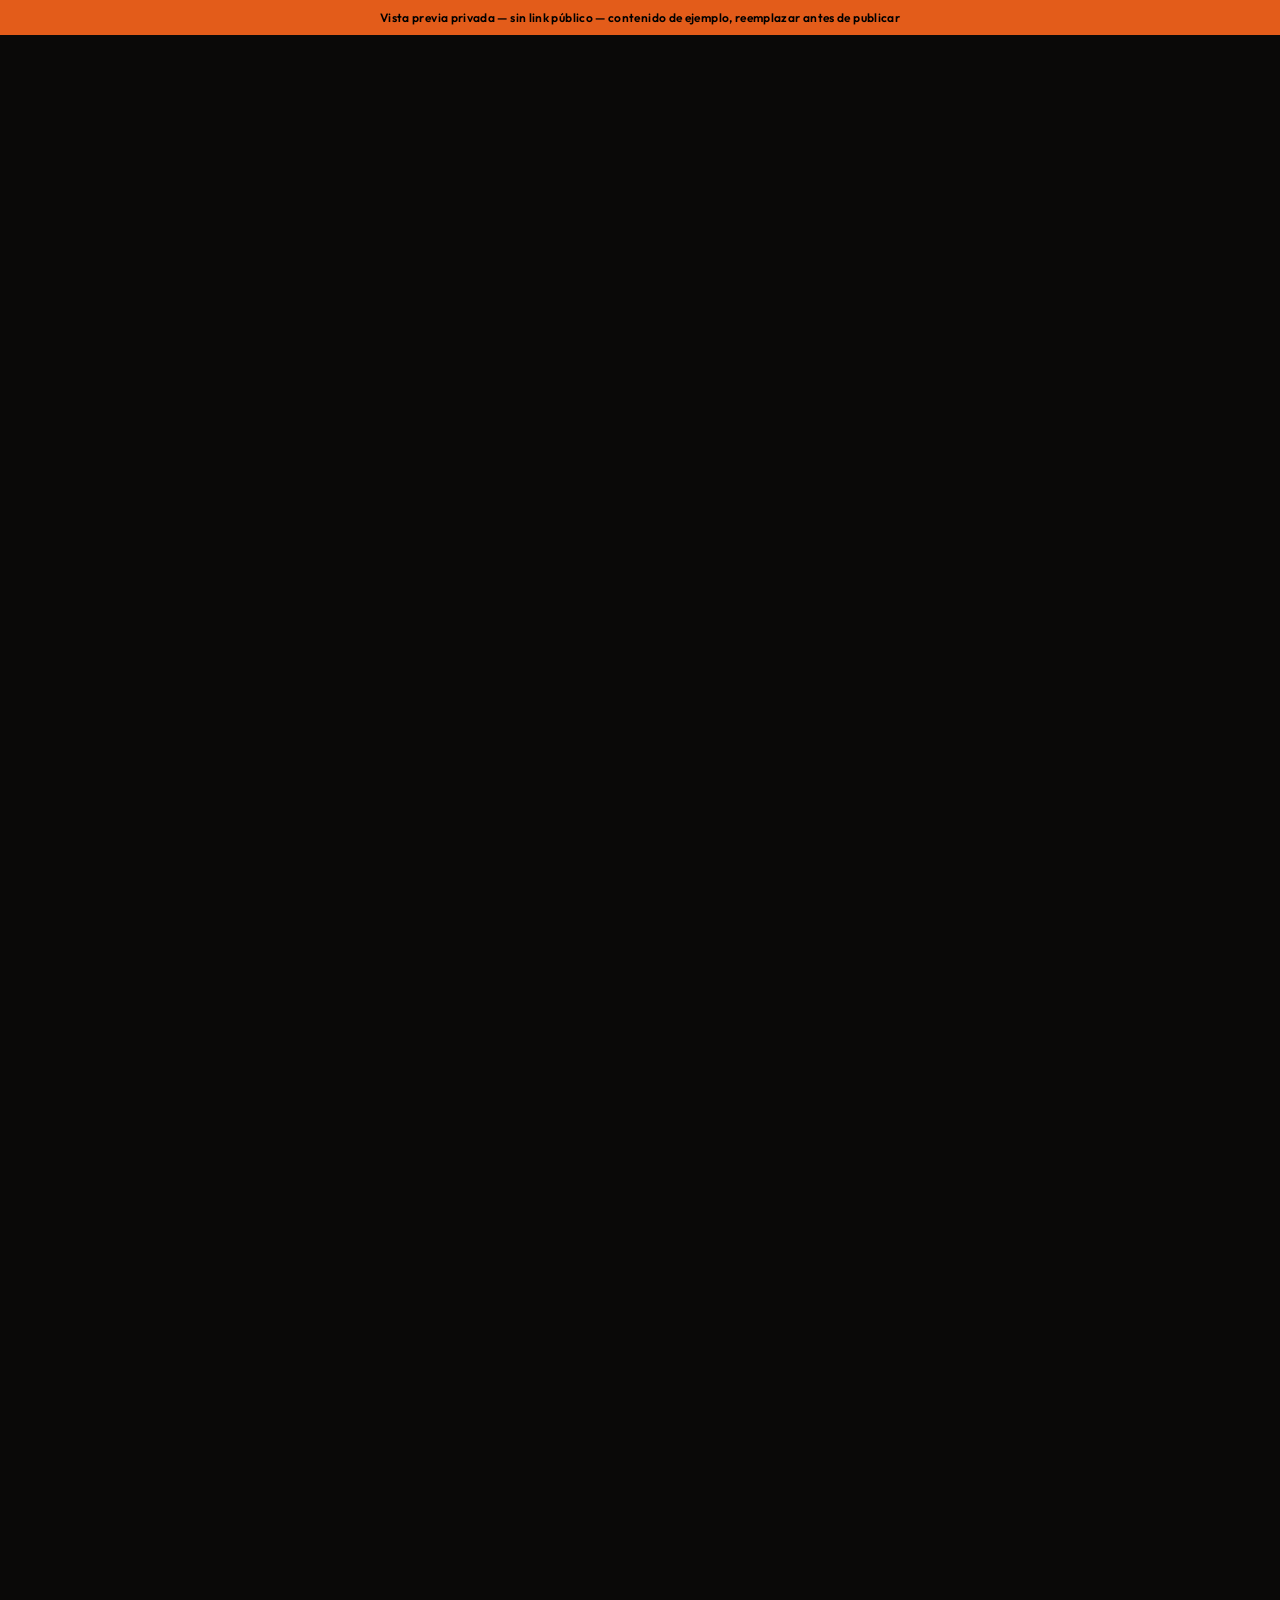
==== recap-sesion-01.html @ 8f64b119 "Add private draft: Sesión 01 recap page (unlinked, noindex) Builds the "revive la sesión" concept wi" ====
<!DOCTYPE html>
<html lang="es">
<head>
<meta charset="UTF-8">
<meta name="viewport" content="width=device-width, initial-scale=1.0">
<meta name="robots" content="noindex, nofollow">
<title>[BORRADOR] Revive la Sesión 01 — Ecos de la Casa</title>
<link rel="icon" type="image/png" href="assets/favicon-edlc.png">

<link rel="preconnect" href="https://fonts.googleapis.com">
<link rel="preconnect" href="https://fonts.gstatic.com" crossorigin>
<link href="https://fonts.googleapis.com/css2?family=Outfit:wght@400;500;600;700&family=Inter:wght@400;500;600&display=swap" rel="stylesheet">

<link rel="stylesheet" href="css/style.css">
</head>
<body>

  <div class="draft-banner">Vista previa privada — sin link público — contenido de ejemplo, reemplazar antes de publicar</div>

  <!-- INTRO -->
  <section class="section section--dark reveal" id="intro">
    <div class="eyebrow eyebrow--vivid">Revive la Sesión 01</div>
    <h2 class="statement">
      Una noche que se sintió <span class="dot">·</span>
      distinta <span class="dot">·</span>
      así fue estar ahí, juntos
    </h2>
    <p class="lede">[Placeholder] Un párrafo corto contando cómo se sintió la noche, escrito después del evento — no un recuento de horarios, sino la sensación de haber estado ahí.</p>
  </section>

  <!-- VIDEO RESUMEN -->
  <section class="section section--vivid reveal" id="video-resumen">
    <div class="eyebrow eyebrow--vivid">Video</div>
    <h2 class="section-title section-title--tight">Resumen de la noche</h2>

    <div class="video-placeholder">
      <div class="video-placeholder__play">▶</div>
      <div class="video-placeholder__tag">video: resumen Sesión 01 · ~60–90s · con subtítulos</div>
    </div>
  </section>

  <!-- GALERÍA -->
  <section class="section section--dark reveal" id="galeria">
    <div class="eyebrow eyebrow--vivid">Galería</div>
    <h2 class="section-title section-title--tight">Los mejores momentos</h2>

    <div class="card-stack" id="cardStack">
      <div class="card-stack__viewport" id="cardViewport"></div>

      <div class="card-stack__controls">
        <button class="card-stack__arrow" id="cardPrev" aria-label="Foto anterior">←</button>
        <div class="card-stack__meta">
          <p class="card-stack__caption" id="cardCaption"></p>
          <span class="card-stack__counter" id="cardCounter"></span>
        </div>
        <button class="card-stack__arrow" id="cardNext" aria-label="Foto siguiente">→</button>
      </div>
    </div>

    <a class="btn btn--outline" href="#" target="_blank" rel="noopener">Ver todas las fotos [placeholder → link a Drive]</a>
  </section>

  <!-- TESTIMONIOS REALES -->
  <section class="section section--vivid reveal" id="testimonios-reales">
    <div class="eyebrow eyebrow--vivid">Lo que dijeron</div>
    <h2 class="section-title section-title--tight">Testimonios de la noche</h2>

    <div class="testimonial-grid">
      <blockquote class="testimonial">
        <p class="testimonial__quote">"[Placeholder] Frase real de alguien que asistió, recogida después del evento."</p>
        <footer>
          <div class="testimonial__name">Nombre Apellido</div>
          <div class="testimonial__context">Asistente</div>
        </footer>
      </blockquote>
      <blockquote class="testimonial">
        <p class="testimonial__quote">"[Placeholder] Otra frase real, distinta en tono a la anterior."</p>
        <footer>
          <div class="testimonial__name">Nombre Apellido</div>
          <div class="testimonial__context">Asistente</div>
        </footer>
      </blockquote>
      <blockquote class="testimonial">
        <p class="testimonial__quote">"[Placeholder] Tercera frase, quizás de alguien del equipo o un colaborador."</p>
        <footer>
          <div class="testimonial__name">Nombre Apellido</div>
          <div class="testimonial__context">Asistente</div>
        </footer>
      </blockquote>
    </div>
  </section>

  <!-- CTA SESIÓN 02 -->
  <section class="section section--dark reveal" id="proxima">
    <div class="eyebrow eyebrow--vivid">Próximamente</div>
    <h2 class="section-title section-title--tight">Nos vemos en la Sesión 02</h2>
    <p class="lede lede--wide">[Placeholder] Fecha por confirmar. Mientras tanto, síguenos para ser el primero en enterarte cuando abramos las entradas.</p>
    <a class="link-vivid" href="https://www.instagram.com/ecosdelacasa/" target="_blank" rel="noopener">Síguenos en Instagram</a>
  </section>

  <script src="js/recap.js"></script>
</body>
</html>
---- css/style.css ----
/* ===== Reset & base ===== */
* { box-sizing: border-box; margin: 0; padding: 0; }

:root {
  --vivid: #e35c1a;
  --vivid-dark: #c94e14;
  --primary: #c97c4c;
  --dark: #0a0908;

  --font-display: 'Outfit', sans-serif;
  --font-body: 'Inter', sans-serif;

  --pad-section: clamp(20px, 4vw, 48px);
  --pad-section-y: clamp(60px, 9vw, 110px);
}

body {
  font-family: var(--font-body);
  color: #fff;
  background: var(--dark);
  overflow-x: hidden;
}

a { color: inherit; }

/* ===== Reusable pieces ===== */
.eyebrow {
  font-family: var(--font-display);
  font-weight: 500;
  font-size: 12px;
  letter-spacing: 0.2em;
  text-transform: uppercase;
  margin-bottom: 28px;
}
.eyebrow--vivid { color: var(--vivid); }

.mono-tag {
  font-family: 'Courier New', monospace;
  font-size: 11px;
  color: rgba(0, 0, 0, 0.55);
  margin-bottom: 20px;
}

.section-title {
  font-family: var(--font-display);
  font-weight: 500;
  font-size: clamp(38px, 7vw, 72px);
  line-height: 1;
  letter-spacing: -0.01em;
  text-transform: uppercase;
  margin: 0 0 32px 0;
}
.section-title--tight { font-weight: 600; font-size: clamp(36px, 7vw, 80px); margin-bottom: 56px; }
.section-title--sm { font-size: clamp(28px, 4.5vw, 44px); line-height: 1.1; margin-bottom: 24px; }

.btn {
  display: inline-block;
  font-family: var(--font-display);
  font-weight: 600;
  font-size: 14px;
  letter-spacing: 0.08em;
  text-transform: uppercase;
  text-decoration: none;
  padding: 18px 34px;
  transition: background 0.25s, color 0.25s, border-color 0.25s;
}
.btn--dark { background: #000; color: #fff; }
.btn--dark:hover { background: #fff; color: #000; }
.btn--vivid { background: var(--vivid); color: #fff; }
.btn--vivid:hover { background: var(--vivid-dark); }
.btn--outline {
  margin-top: 48px;
  font-weight: 500;
  font-size: 12px;
  letter-spacing: 0.15em;
  border: 1px solid rgba(255, 255, 255, 0.4);
  color: #fff;
}
.btn--outline:hover { background: var(--vivid); border-color: var(--vivid); }
.btn--line-dark {
  border: 1px solid #000;
  color: #000;
  font-weight: 600;
  font-size: 12px;
  letter-spacing: 0.15em;
  padding: 17px 32px;
}
.btn--line-dark:hover { background: #000; color: var(--vivid); }

.link-underline {
  font-family: var(--font-display);
  font-weight: 500;
  font-size: 12px;
  letter-spacing: 0.1em;
  text-transform: uppercase;
  text-decoration: none;
  color: #fff;
  border-bottom: 1px solid rgba(255, 255, 255, 0.6);
  padding-bottom: 2px;
  transition: border-color 0.2s, color 0.2s;
}
.link-underline:hover { border-color: #000; color: #000; }

.link-vivid {
  font-family: var(--font-display);
  font-weight: 600;
  font-size: 13px;
  letter-spacing: 0.05em;
  text-transform: uppercase;
  color: var(--vivid);
  text-decoration: underline;
  text-underline-offset: 3px;
  transition: color 0.2s;
}
.link-vivid:hover { color: #fff; }

/* Scroll-reveal: JS toggles .is-visible */
.reveal {
  opacity: 0;
  transform: translateY(28px);
  transition: opacity 0.9s ease, transform 0.9s ease;
}
.reveal.is-visible { opacity: 1; transform: translateY(0); }

.section {
  padding: var(--pad-section-y) var(--pad-section);
}
.section--dark { background: #000; }
.section--vivid { background: var(--vivid); color: #000; }

/* ===== Hero ===== */
.hero {
  position: relative;
  min-height: 100vh;
  overflow: hidden;
  display: flex;
  flex-direction: column;
}

.hero__bg {
  position: absolute;
  inset: -80px;
  background-image:
    radial-gradient(ellipse 55% 70% at 68% 38%, rgba(0, 0, 0, 0.9), transparent 58%),
    radial-gradient(ellipse 40% 50% at 30% 75%, rgba(0, 0, 0, 0.7), transparent 60%),
    url('../assets/hero-ecos-de-la-casa.jpg');
  background-size: auto, auto, cover;
  background-position: center, center, center;
  background-repeat: no-repeat, no-repeat, no-repeat;
  background-color: var(--vivid);
  will-change: transform;
}

.hero__shade {
  position: absolute;
  inset: 0;
  background: linear-gradient(0deg, rgba(0, 0, 0, 0.55) 0%, transparent 35%);
}

.hero__topbar {
  position: absolute;
  top: 0; left: 0; right: 0;
  z-index: 1;
  display: flex;
  justify-content: space-between;
  align-items: center;
  padding: 26px var(--pad-section);
}

.hero__brand {
  font-family: var(--font-display);
  font-weight: 600;
  font-size: 14px;
  letter-spacing: 0.06em;
  text-transform: uppercase;
}
.hero__brand span { opacity: 0.55; font-weight: 400; }

.hero__content {
  position: relative;
  z-index: 1;
  flex: 1;
  display: flex;
  flex-direction: column;
  justify-content: flex-end;
}

.hero__title {
  font-family: var(--font-display);
  font-weight: 500;
  font-size: clamp(58px, 13vw, 168px);
  line-height: 0.92;
  letter-spacing: -0.01em;
  text-transform: uppercase;
  text-align: right;
  padding: 0 var(--pad-section);
}

.hero__footer {
  display: flex;
  flex-wrap: wrap;
  justify-content: space-between;
  align-items: flex-end;
  gap: 20px;
  padding: clamp(40px, 7vw, 70px) var(--pad-section) clamp(40px, 6vw, 60px);
}

.hero__datetime {
  font-family: var(--font-display);
  font-weight: 500;
  font-size: 13px;
  letter-spacing: 0.05em;
  color: #fff;
  text-transform: uppercase;
  text-align: right;
}

/* ===== Porqué ===== */
.statement {
  font-family: var(--font-display);
  font-weight: 400;
  font-size: clamp(34px, 7.2vw, 88px);
  line-height: 1.08;
  letter-spacing: -0.01em;
  text-transform: uppercase;
  max-width: 1200px;
  margin-bottom: 32px;
}
.statement .dot { color: var(--vivid); }

.lede {
  font-size: 15px;
  color: rgba(255, 255, 255, 0.55);
  line-height: 1.7;
  max-width: 560px;
  margin-bottom: 48px;
}
.lede--wide { max-width: 720px; margin-bottom: 0; }

.concept-grid {
  display: flex;
  flex-wrap: wrap;
  border-top: 1px solid rgba(255, 255, 255, 0.15);
}

.concept {
  flex: 1 1 220px;
  padding: 28px 20px 28px 0;
  border-bottom: 1px solid rgba(255, 255, 255, 0.15);
}

.concept__title {
  font-family: var(--font-display);
  font-weight: 600;
  font-size: 14px;
  letter-spacing: 0.03em;
  text-transform: uppercase;
  margin-bottom: 10px;
}

.concept__desc {
  font-size: 13px;
  color: rgba(255, 255, 255, 0.55);
  line-height: 1.6;
}

/* Qué es Ecos de la Casa: fondo naranjo, texto oscuro */
#proyecto.section--vivid .eyebrow--vivid { color: #000; }
#proyecto.section--vivid .lede { color: rgba(0, 0, 0, 0.65); }

/* ===== EP ===== */
.ep-layout {
  display: flex;
  flex-wrap: wrap;
  gap: 48px;
}

.ep-intro { flex: 1 1 320px; }

.ep-desc {
  font-size: 14px;
  color: rgba(0, 0, 0, 0.7);
  line-height: 1.7;
  max-width: 340px;
  margin-bottom: 28px;
}

.tracklist {
  flex: 1 1 380px;
  list-style: none;
  border-top: 1px solid rgba(0, 0, 0, 0.25);
}

.track {
  display: flex;
  align-items: center;
  gap: 18px;
  padding: 16px 0;
  border-bottom: 1px solid rgba(0, 0, 0, 0.25);
}

.track__num {
  font-family: var(--font-display);
  font-weight: 700;
  font-size: 13px;
  color: rgba(0, 0, 0, 0.45);
  min-width: 22px;
}

.track__info { flex: 1; display: flex; flex-direction: column; }

.track__title {
  font-family: var(--font-display);
  font-weight: 600;
  font-size: 16px;
  letter-spacing: 0.01em;
}

.track__credit {
  font-size: 12px;
  color: rgba(0, 0, 0, 0.55);
  margin-top: 2px;
}

.track__duration {
  font-family: var(--font-display);
  font-weight: 500;
  font-size: 13px;
  color: rgba(0, 0, 0, 0.5);
}

/* ===== Testimonios ===== */
.testimonial-grid {
  display: grid;
  grid-template-columns: repeat(auto-fit, minmax(260px, 1fr));
  gap: 48px;
}

.testimonial__quote {
  font-family: var(--font-display);
  font-weight: 400;
  font-size: clamp(20px, 2.4vw, 26px);
  line-height: 1.35;
  letter-spacing: -0.01em;
  margin-bottom: 20px;
}

.testimonial__name {
  font-family: var(--font-display);
  font-size: 12px;
  font-weight: 600;
  letter-spacing: 0.05em;
  text-transform: uppercase;
  color: var(--vivid);
}

.testimonial__context {
  font-size: 12px;
  color: rgba(255, 255, 255, 0.45);
  margin-top: 2px;
}

/* ===== Detalles ===== */
.details-layout {
  display: flex;
  flex-wrap: wrap;
  gap: 56px;
}

.details-list { flex: 1 1 360px; }

.detail { margin-bottom: 26px; }

.detail__label {
  font-family: var(--font-display);
  font-size: 13px;
  font-weight: 700;
  letter-spacing: 0.05em;
  text-transform: uppercase;
  margin-bottom: 6px;
}

.detail__text {
  font-size: 14px;
  color: rgba(0, 0, 0, 0.75);
  line-height: 1.6;
}

.map { display: block; border: 0; margin-top: 12px; }

.faq { flex: 1 1 360px; }
.faq > .detail__label { margin-bottom: 18px; }

.faq-item {
  border-bottom: 1px solid rgba(0, 0, 0, 0.2);
  padding: 15px 0;
}

.faq-item__question {
  width: 100%;
  display: flex;
  justify-content: space-between;
  align-items: center;
  gap: 12px;
  background: none;
  border: 0;
  padding: 0;
  cursor: pointer;
  font-family: var(--font-body);
  font-size: 14px;
  font-weight: 500;
  color: inherit;
  text-align: left;
}

.faq-item__mark {
  font-family: var(--font-display);
  font-size: 16px;
  font-weight: 700;
  flex-shrink: 0;
}

.faq-item__answer {
  font-size: 13px;
  color: rgba(0, 0, 0, 0.65);
  line-height: 1.6;
  margin-top: 10px;
  display: none;
}

.faq-item.is-open .faq-item__answer { display: block; }

/* ===== Artista ===== */
.artist-layout {
  display: flex;
  flex-wrap: wrap-reverse;
  gap: 48px;
  align-items: center;
}

.artist-copy { flex: 1 1 380px; }

.artist-bio {
  font-size: 14px;
  color: rgba(255, 255, 255, 0.6);
  line-height: 1.8;
  margin-bottom: 24px;
}

.artist-visual {
  flex: 1 1 360px;
  height: 460px;
  overflow: hidden;
}

.artist-visual__photo {
  width: 100%;
  height: 100%;
  object-fit: cover;
  display: block;
}

/* ===== Redes ===== */
.social-list { display: flex; flex-direction: column; }

.social-item {
  display: flex;
  justify-content: space-between;
  align-items: center;
  padding: 26px 0;
  border-bottom: 1px solid rgba(255, 255, 255, 0.15);
  text-decoration: none;
  color: #fff;
  transition: color 0.2s;
}
.social-item:hover { color: var(--vivid); }

.social-item__platform {
  font-family: var(--font-display);
  font-weight: 500;
  font-size: clamp(24px, 4vw, 44px);
  letter-spacing: -0.01em;
  text-transform: uppercase;
}

.social-item__handle {
  font-family: 'Courier New', monospace;
  font-size: 13px;
  color: rgba(255, 255, 255, 0.45);
}

/* ===== Emprendimientos ===== */
.schedule-list {
  display: flex;
  flex-wrap: wrap;
  gap: 32px;
  margin-top: 8px;
  border-top: 1px solid rgba(255, 255, 255, 0.15);
}

.schedule-item {
  flex: 1 1 220px;
  display: flex;
  flex-direction: column;
  gap: 6px;
  padding: 24px 0;
  border-bottom: 1px solid rgba(255, 255, 255, 0.15);
}

.schedule-item__time {
  font-family: var(--font-display);
  font-weight: 700;
  font-size: 20px;
  letter-spacing: -0.01em;
}

.schedule-item__label {
  font-size: 13px;
  color: rgba(255, 255, 255, 0.55);
  text-transform: uppercase;
  letter-spacing: 0.05em;
}

/* Emprendimientos: fondo naranjo, texto oscuro */
#emprendimientos.section--vivid .eyebrow--vivid { color: #000; }
#emprendimientos.section--vivid .lede { color: rgba(0, 0, 0, 0.65); }
#emprendimientos.section--vivid .schedule-list { border-top-color: rgba(0, 0, 0, 0.2); }
#emprendimientos.section--vivid .schedule-item { border-bottom-color: rgba(0, 0, 0, 0.2); }
#emprendimientos.section--vivid .schedule-item__label { color: rgba(0, 0, 0, 0.6); }

/* ===== CTA final ===== */
.cta {
  position: relative;
  min-height: 80vh;
  overflow: hidden;
  display: flex;
  flex-direction: column;
  justify-content: flex-end;
}

.cta__bg {
  position: absolute;
  inset: -80px;
  background-image:
    radial-gradient(ellipse 50% 65% at 30% 35%, rgba(0, 0, 0, 0.88), transparent 58%),
    url('../assets/foto-footer.jpg');
  background-size: auto, cover;
  background-position: center, center;
  background-repeat: no-repeat, no-repeat;
  background-color: var(--vivid);
  will-change: transform;
}

.cta__shade {
  position: absolute;
  inset: 0;
  background: linear-gradient(0deg, rgba(0, 0, 0, 0.5) 0%, transparent 40%);
}

.cta__content {
  position: relative;
  z-index: 1;
  padding: 0 var(--pad-section);
}

.cta__title {
  font-family: var(--font-display);
  font-weight: 500;
  font-size: clamp(40px, 9vw, 110px);
  line-height: 0.98;
  letter-spacing: -0.01em;
  text-transform: uppercase;
  text-align: right;
}

.cta__footer {
  position: relative;
  z-index: 1;
  display: flex;
  flex-wrap: wrap;
  justify-content: flex-end;
  align-items: flex-end;
  gap: 20px;
  padding: clamp(40px, 7vw, 64px) var(--pad-section);
}

.tickets { text-align: right; }

.tickets__bar {
  max-width: 220px;
  margin-left: auto;
  margin-bottom: 8px;
  height: 2px;
  background: rgba(255, 255, 255, 0.3);
  overflow: hidden;
}

.tickets__fill {
  height: 100%;
  width: 0%;
  background: #fff;
  transition: width 1.2s ease-out;
}

.tickets__label {
  font-family: var(--font-display);
  font-weight: 600;
  font-size: 12px;
  letter-spacing: 0.05em;
  color: #fff;
  text-transform: uppercase;
}

/* ===== Footer ===== */
.footer {
  background: #000;
  padding: clamp(48px, 7vw, 72px) var(--pad-section);
  display: flex;
  flex-wrap: wrap;
  justify-content: space-between;
  gap: 32px;
}

.footer__brand {
  font-family: var(--font-display);
  font-weight: 600;
  font-size: 16px;
  letter-spacing: 0.05em;
  text-transform: uppercase;
  margin-bottom: 10px;
}

.footer__line {
  font-size: 12px;
  color: rgba(255, 255, 255, 0.45);
}

/* ===== Floating CTA ===== */
.floating-cta {
  position: fixed;
  bottom: 24px;
  right: 24px;
  z-index: 50;
  background: var(--vivid);
  color: #fff;
  font-family: var(--font-display);
  font-weight: 600;
  font-size: 13px;
  letter-spacing: 0.05em;
  text-transform: uppercase;
  text-decoration: none;
  padding: 16px 26px;
  border-radius: 999px;
  box-shadow: 0 8px 24px rgba(0, 0, 0, 0.35);
  opacity: 0;
  transform: translateY(12px);
  pointer-events: none;
  transition: opacity 0.3s ease, transform 0.3s ease, background 0.25s ease;
}
.floating-cta.is-visible {
  opacity: 1;
  transform: translateY(0);
  pointer-events: auto;
}
.floating-cta:hover { background: var(--vivid-dark); }

/* ===== Draft banner (recap page only) ===== */
.draft-banner {
  position: relative;
  z-index: 100;
  background: var(--vivid);
  color: #000;
  font-family: var(--font-display);
  font-weight: 600;
  font-size: 12px;
  letter-spacing: 0.03em;
  text-align: center;
  padding: 10px 16px;
}

/* ===== Video placeholder ===== */
.video-placeholder {
  position: relative;
  width: 100%;
  aspect-ratio: 16 / 9;
  border-radius: 12px;
  overflow: hidden;
  background:
    radial-gradient(ellipse 60% 80% at 50% 40%, rgba(0, 0, 0, 0.55), transparent 60%),
    var(--vivid-dark);
  display: flex;
  align-items: center;
  justify-content: center;
}

.video-placeholder__play {
  width: 72px;
  height: 72px;
  border-radius: 50%;
  background: rgba(0, 0, 0, 0.25);
  border: 2px solid rgba(0, 0, 0, 0.5);
  display: flex;
  align-items: center;
  justify-content: center;
  font-size: 22px;
  color: #000;
  padding-left: 4px;
}

.video-placeholder__tag {
  position: absolute;
  bottom: 16px;
  left: 16px;
  font-family: 'Courier New', monospace;
  font-size: 11px;
  color: rgba(0, 0, 0, 0.65);
  background: rgba(255, 255, 255, 0.35);
  padding: 5px 12px;
  border-radius: 20px;
}

/* ===== Galería: cartas apiladas ===== */
.card-stack {
  display: flex;
  flex-direction: column;
  align-items: center;
  margin-top: 8px;
}

.card-stack__viewport {
  position: relative;
  width: 100%;
  max-width: 340px;
  height: 420px;
}

.card-stack__card {
  position: absolute;
  top: 0;
  left: 50%;
  width: 280px;
  height: 100%;
  margin-left: -140px;
  border-radius: 14px;
  overflow: hidden;
  box-shadow: 0 16px 40px rgba(0, 0, 0, 0.45);
  transition: transform 0.4s ease, opacity 0.4s ease;
}

.card-stack__card img {
  width: 100%;
  height: 100%;
  object-fit: cover;
  display: block;
}

.card-stack__controls {
  display: flex;
  align-items: center;
  gap: 20px;
  margin-top: 32px;
  width: 100%;
  max-width: 340px;
}

.card-stack__arrow {
  flex-shrink: 0;
  width: 42px;
  height: 42px;
  border-radius: 50%;
  border: 1px solid rgba(255, 255, 255, 0.35);
  background: transparent;
  color: #fff;
  font-size: 16px;
  cursor: pointer;
  transition: background 0.2s, border-color 0.2s;
}
.card-stack__arrow:hover { background: var(--vivid); border-color: var(--vivid); }
.card-stack__arrow:disabled { opacity: 0.3; cursor: default; }
.card-stack__arrow:disabled:hover { background: transparent; border-color: rgba(255, 255, 255, 0.35); }

.card-stack__meta {
  flex: 1;
  text-align: center;
}

.card-stack__caption {
  font-size: 13px;
  color: rgba(255, 255, 255, 0.7);
  margin-bottom: 4px;
}

.card-stack__counter {
  font-family: 'Courier New', monospace;
  font-size: 12px;
  color: rgba(255, 255, 255, 0.4);
}

/* ===== Mobile ===== */
@media (max-width: 600px) {
  .hero__topbar {
    flex-direction: column;
    align-items: flex-start;
    gap: 8px;
  }
  .hero__topbar .link-underline {
    align-self: flex-end;
  }
  .hero__brand span {
    display: block;
    margin-top: 2px;
  }
  .floating-cta {
    bottom: 16px;
    right: 16px;
    padding: 13px 20px;
    font-size: 12px;
  }
}
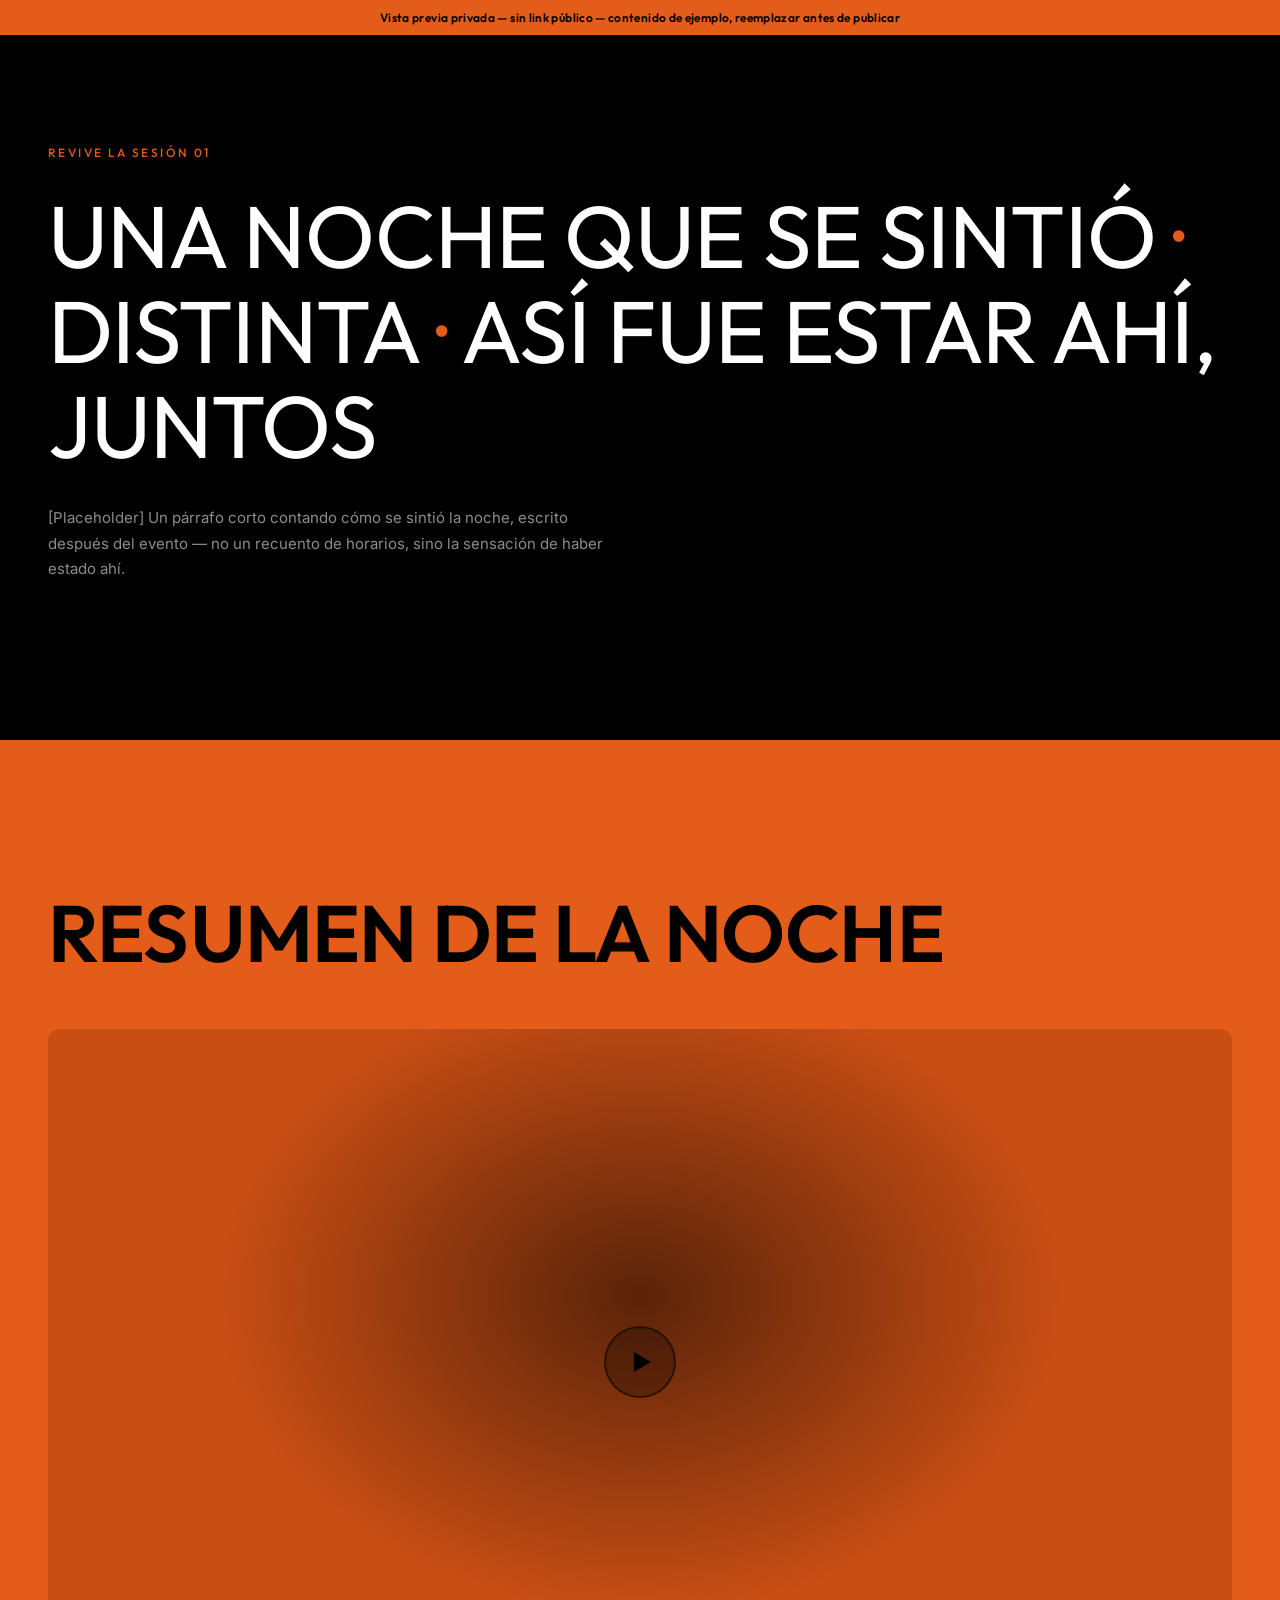
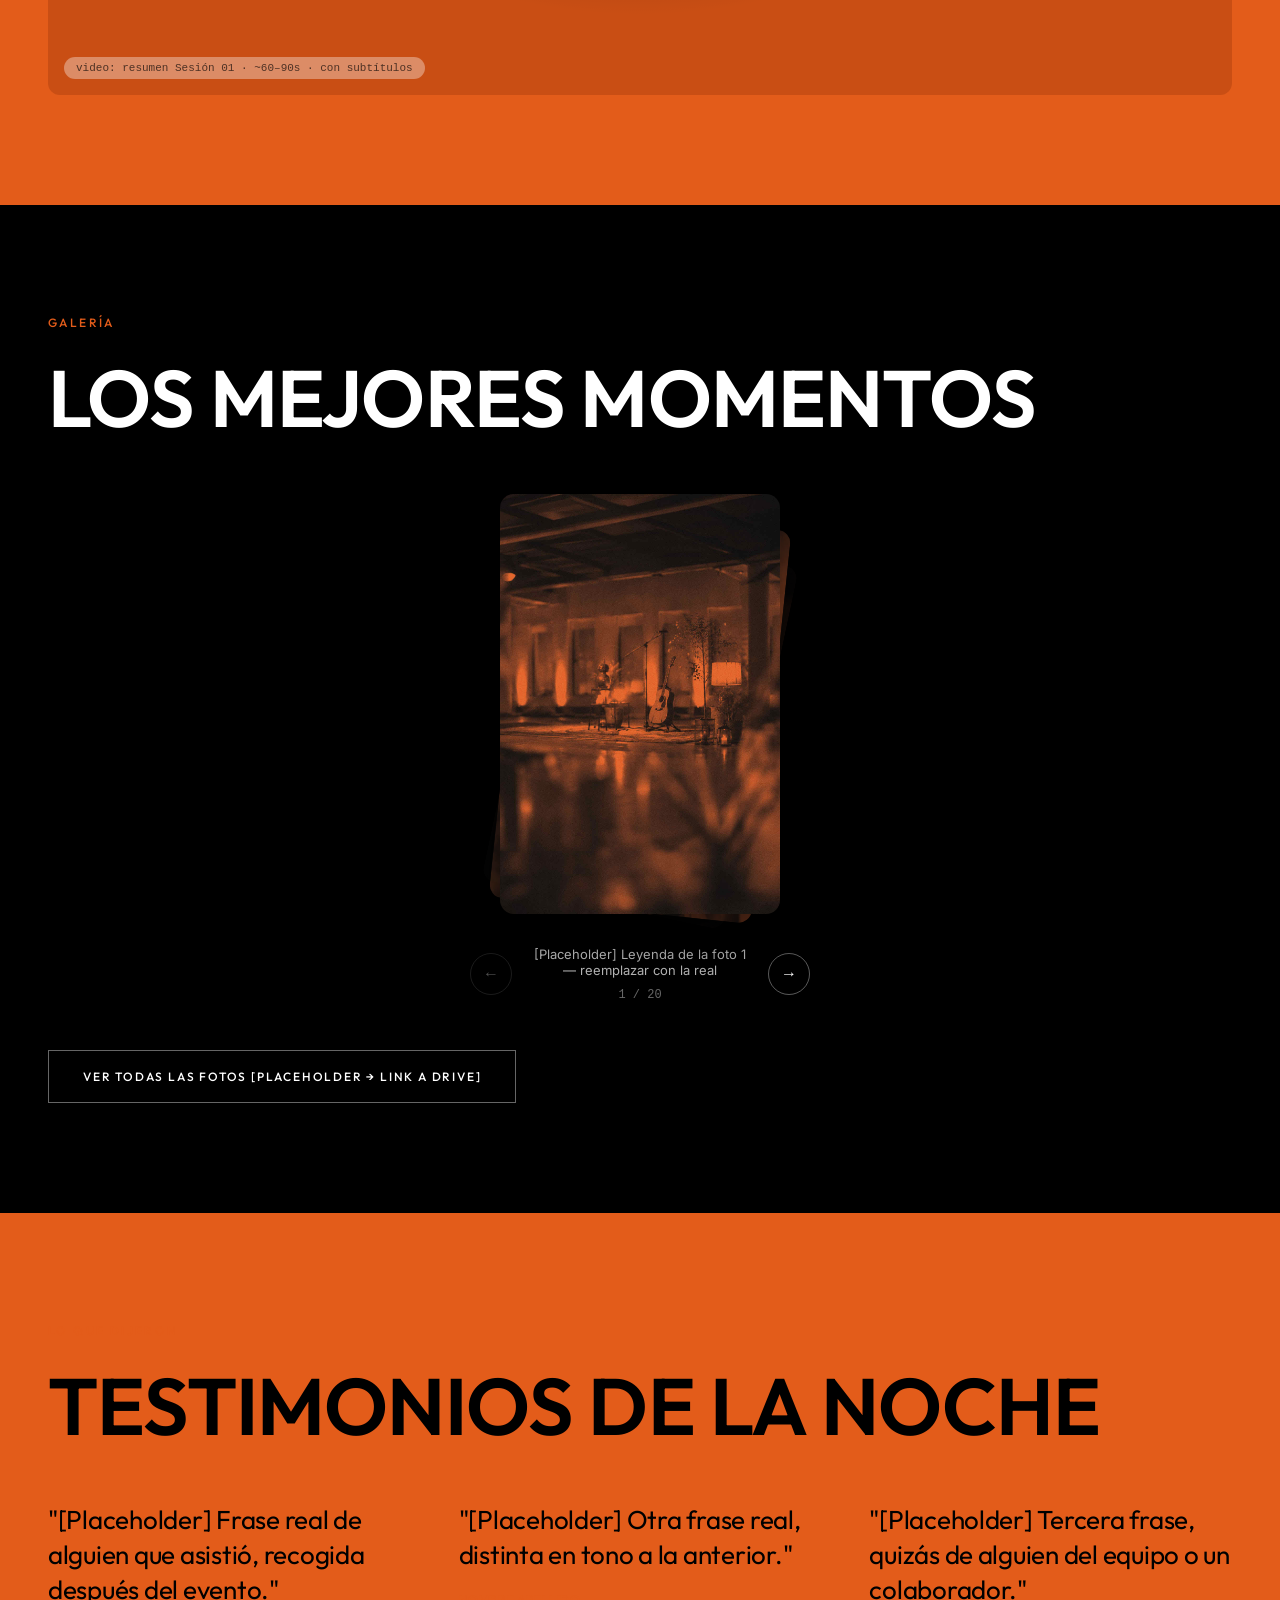
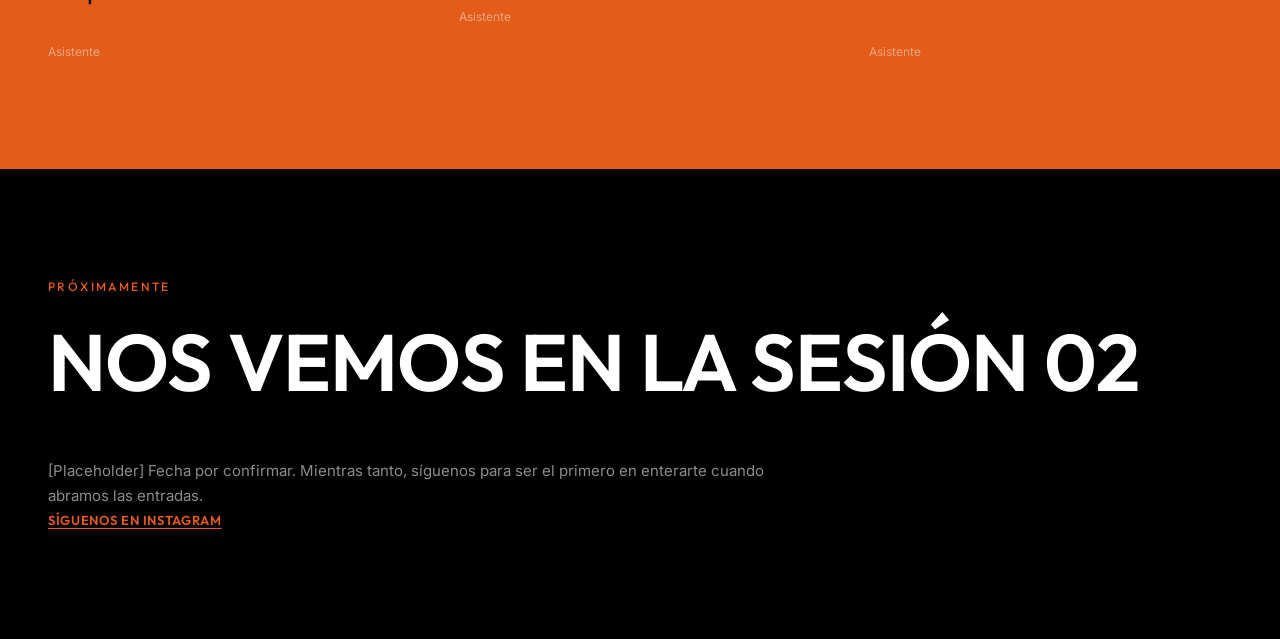
==== commit dd81bb77: "Fix recap page: include script.js so reveal-on-scroll actually runs The page only loaded recap.js (g" ====
--- a/recap-sesion-01.html
+++ b/recap-sesion-01.html
@@ -98,6 +98,7 @@
     <a class="link-vivid" href="https://www.instagram.com/ecosdelacasa/" target="_blank" rel="noopener">Síguenos en Instagram</a>
   </section>
 
+  <script src="js/script.js"></script>
   <script src="js/recap.js"></script>
 </body>
 </html>
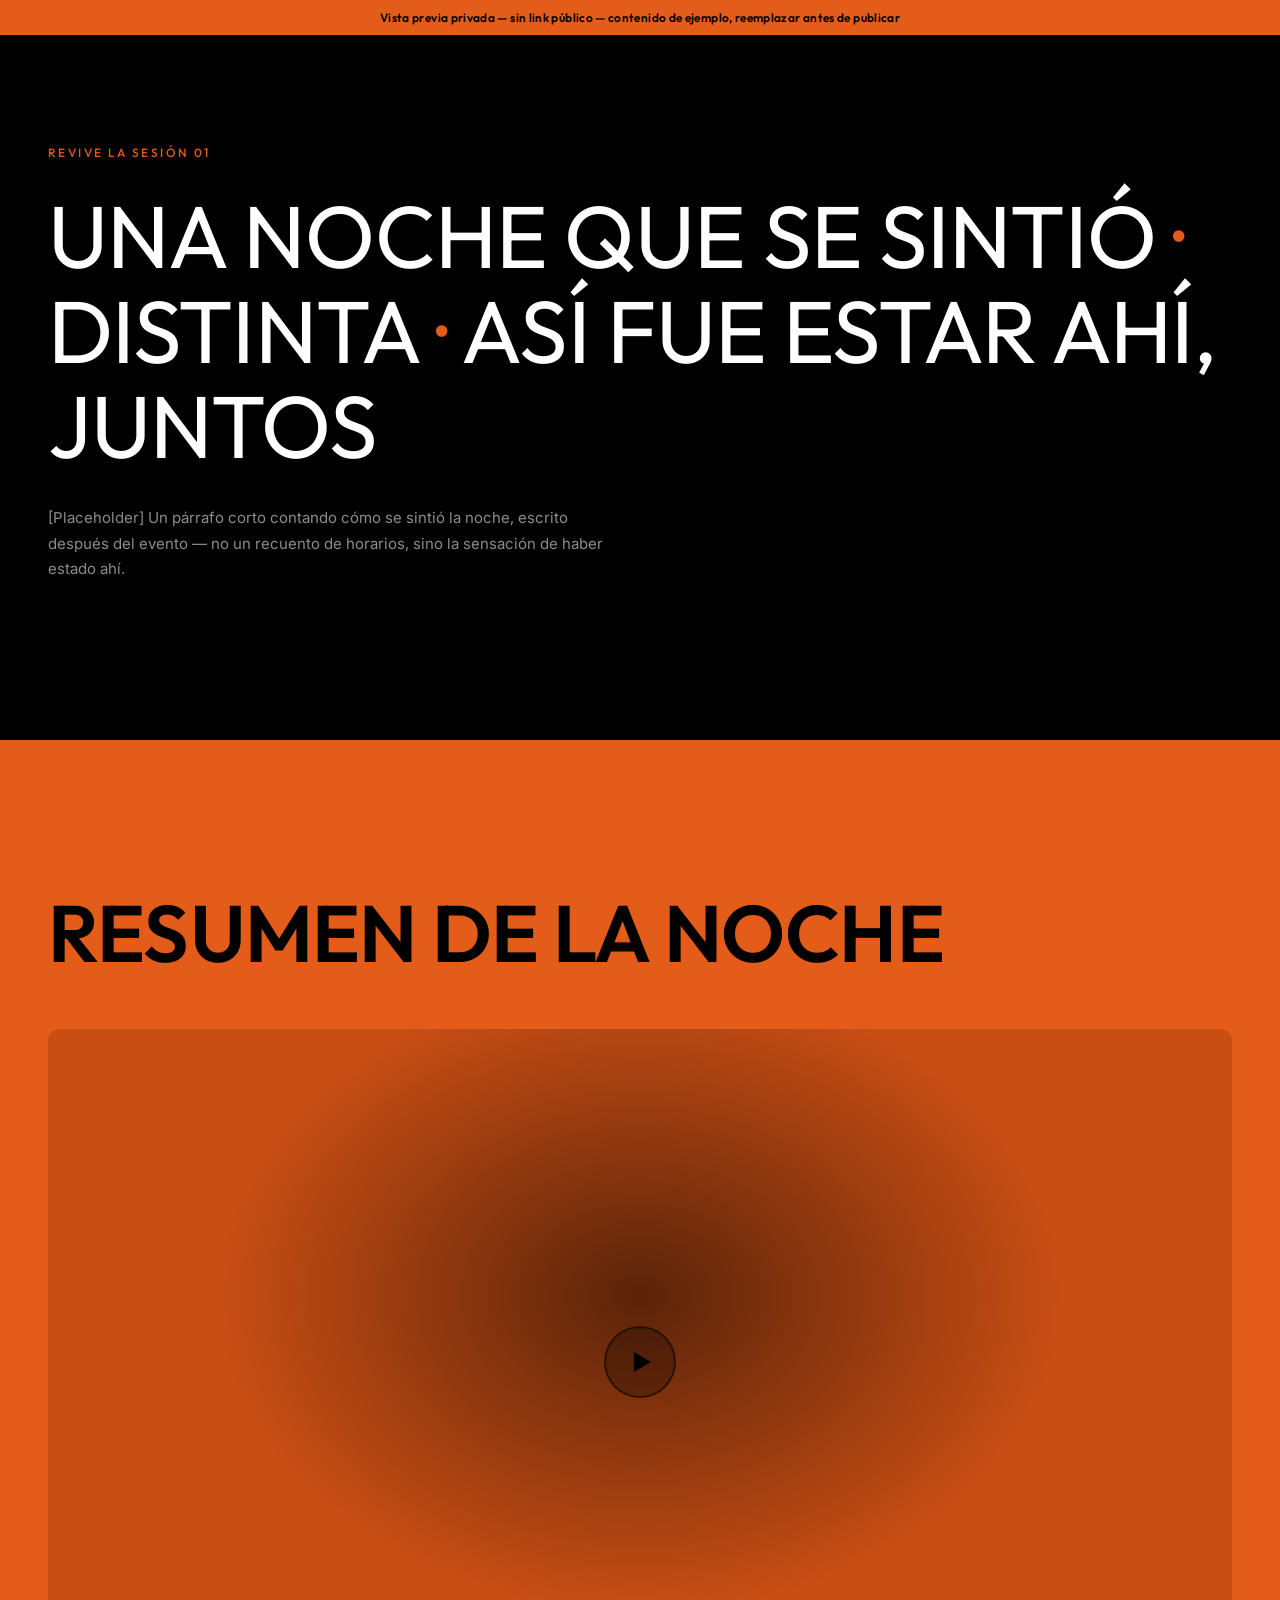
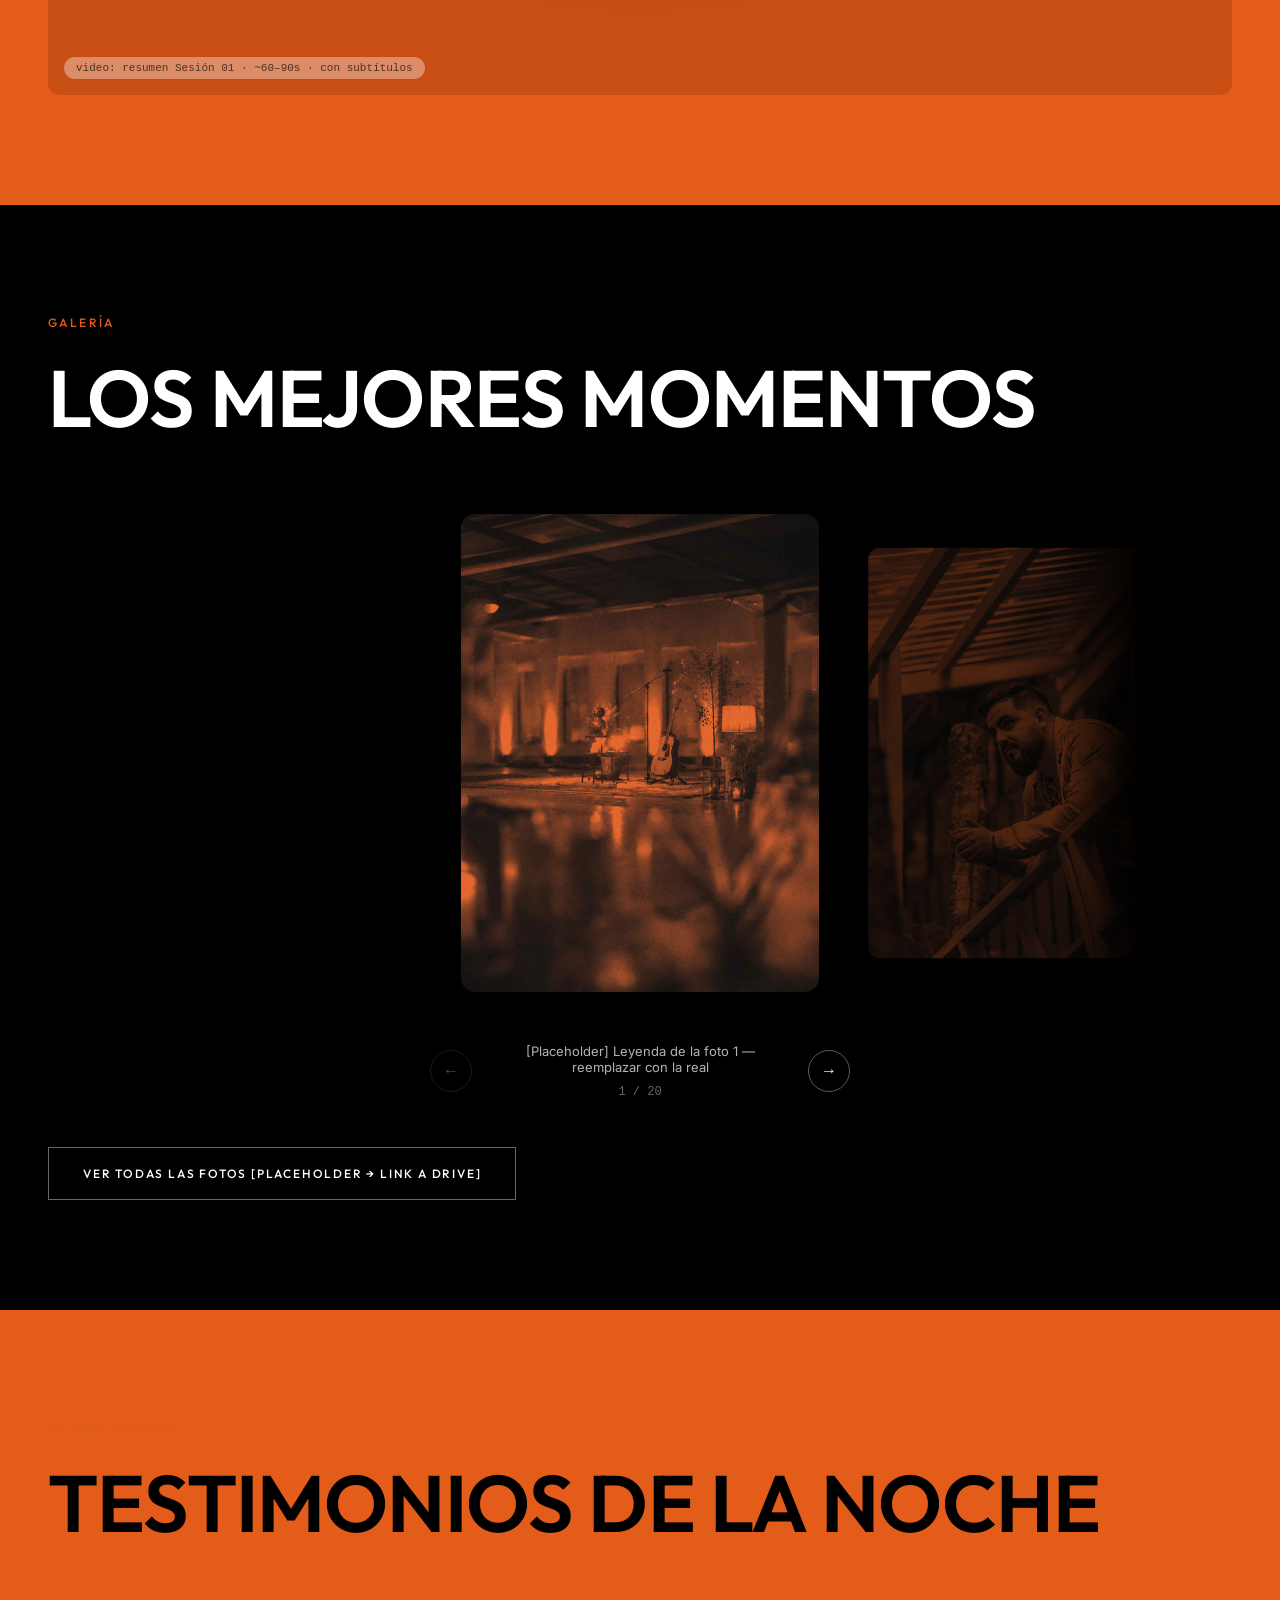
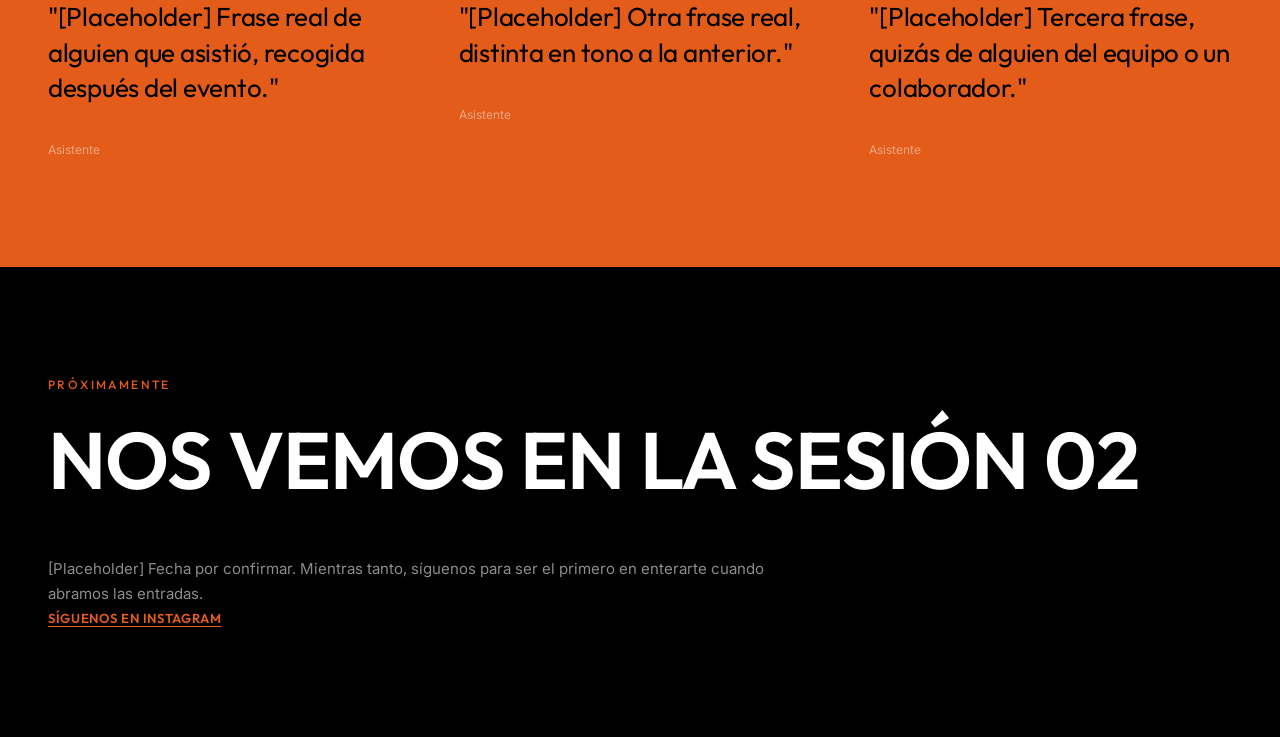
==== commit 80e4f4ee: "Redesign gallery as a horizontal wheel instead of a stacked fan Feedback from Dani: the fanned-card " ====
--- a/recap-sesion-01.html
+++ b/recap-sesion-01.html
@@ -45,7 +45,9 @@
     <h2 class="section-title section-title--tight">Los mejores momentos</h2>
 
     <div class="card-stack" id="cardStack">
-      <div class="card-stack__viewport" id="cardViewport"></div>
+      <div class="card-stack__viewport">
+        <div class="card-stack__track" id="cardTrack"></div>
+      </div>
 
       <div class="card-stack__controls">
         <button class="card-stack__arrow" id="cardPrev" aria-label="Foto anterior">←</button>
--- a/css/style.css
+++ b/css/style.css
@@ -719,7 +719,7 @@
   border-radius: 20px;
 }
 
-/* ===== Galería: cartas apiladas ===== */
+/* ===== Galería: rueda horizontal ===== */
 .card-stack {
   display: flex;
   flex-direction: column;
@@ -730,21 +730,37 @@
 .card-stack__viewport {
   position: relative;
   width: 100%;
-  max-width: 340px;
-  height: 420px;
+  max-width: 1000px;
+  overflow: hidden;
+  -webkit-mask-image: linear-gradient(90deg, transparent 0, #000 8%, #000 92%, transparent 100%);
+  mask-image: linear-gradient(90deg, transparent 0, #000 8%, #000 92%, transparent 100%);
+}
+
+.card-stack__track {
+  position: relative;
+  display: flex;
+  align-items: center;
+  gap: 24px;
+  padding: 20px 0;
+  transition: transform 0.5s cubic-bezier(0.4, 0, 0.2, 1);
+  will-change: transform;
 }
 
 .card-stack__card {
-  position: absolute;
-  top: 0;
-  left: 50%;
-  width: 280px;
-  height: 100%;
-  margin-left: -140px;
+  flex: 0 0 auto;
+  width: clamp(220px, 28vw, 380px);
+  aspect-ratio: 3 / 4;
   border-radius: 14px;
   overflow: hidden;
   box-shadow: 0 16px 40px rgba(0, 0, 0, 0.45);
-  transition: transform 0.4s ease, opacity 0.4s ease;
+  opacity: 0.35;
+  transform: scale(0.86);
+  transition: opacity 0.4s ease, transform 0.4s ease;
+}
+
+.card-stack__card.is-active {
+  opacity: 1;
+  transform: scale(1);
 }
 
 .card-stack__card img {
@@ -760,7 +776,7 @@
   gap: 20px;
   margin-top: 32px;
   width: 100%;
-  max-width: 340px;
+  max-width: 420px;
 }
 
 .card-stack__arrow {
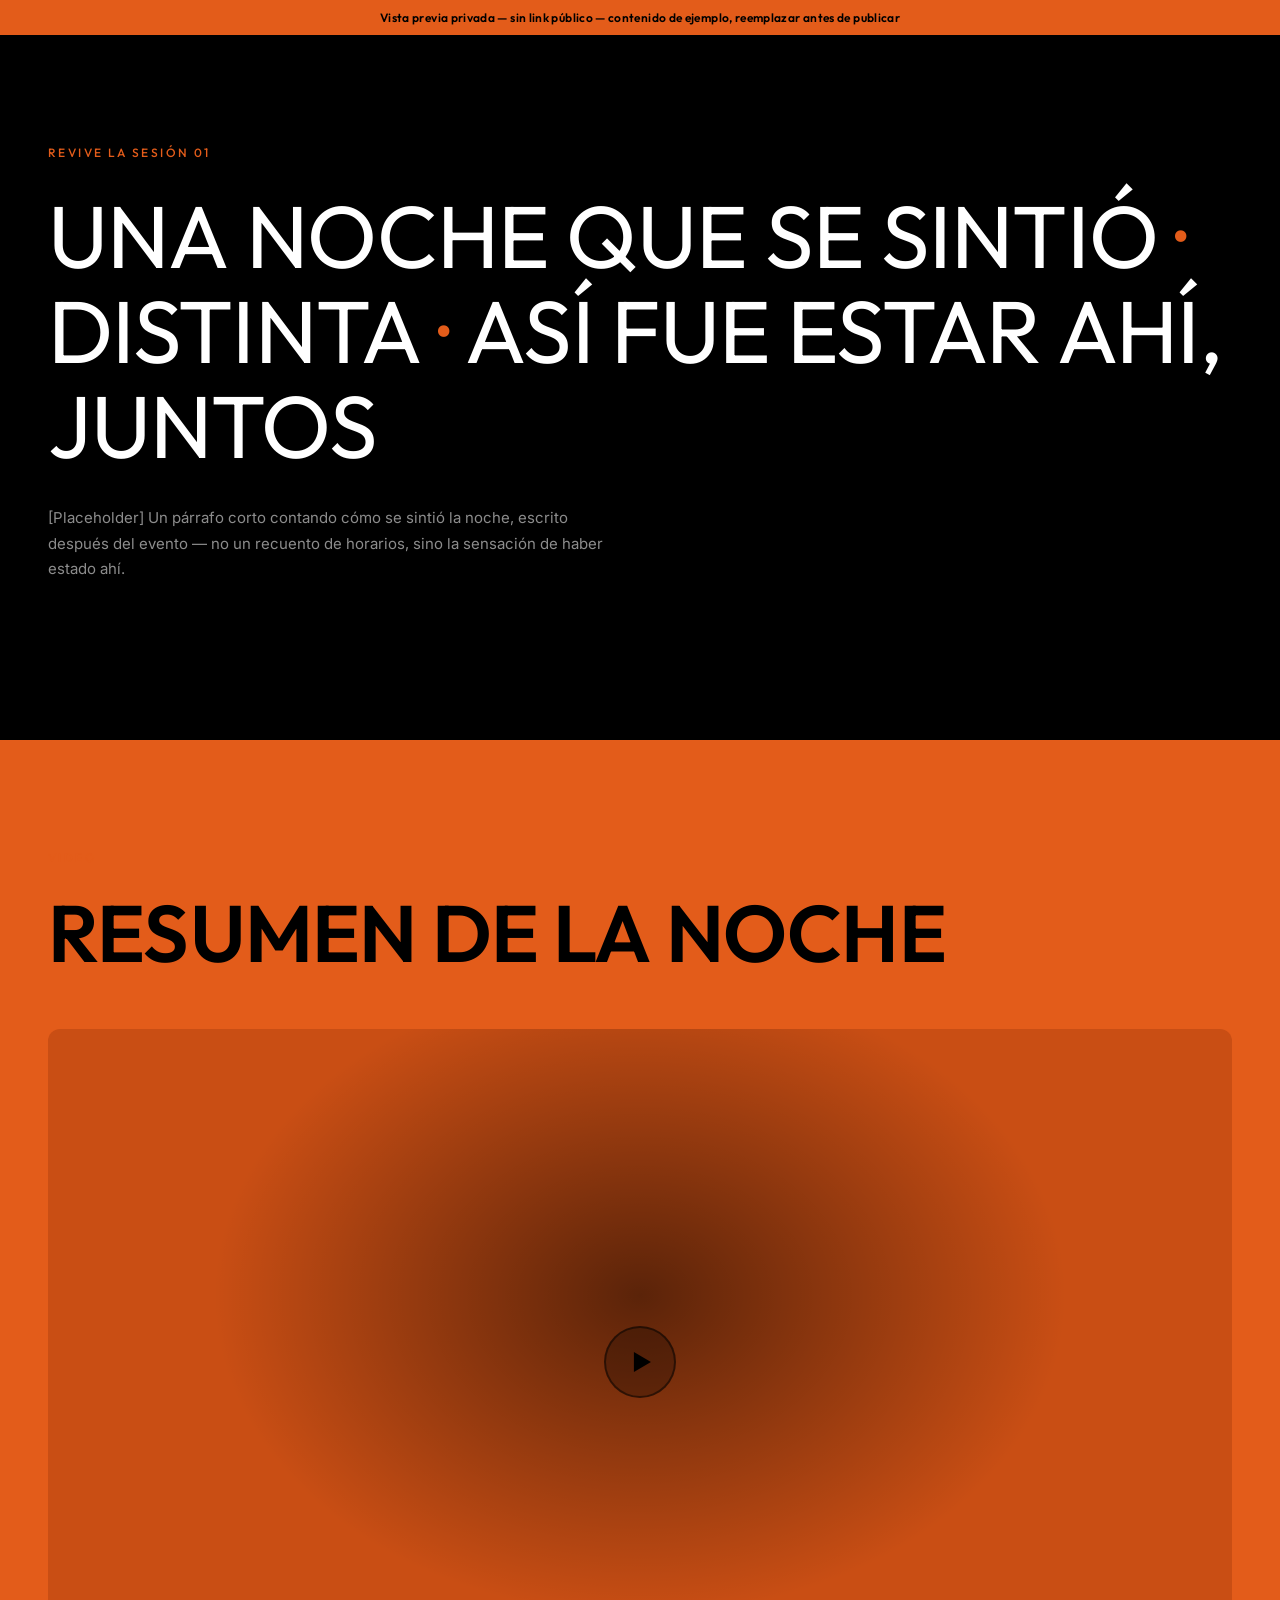
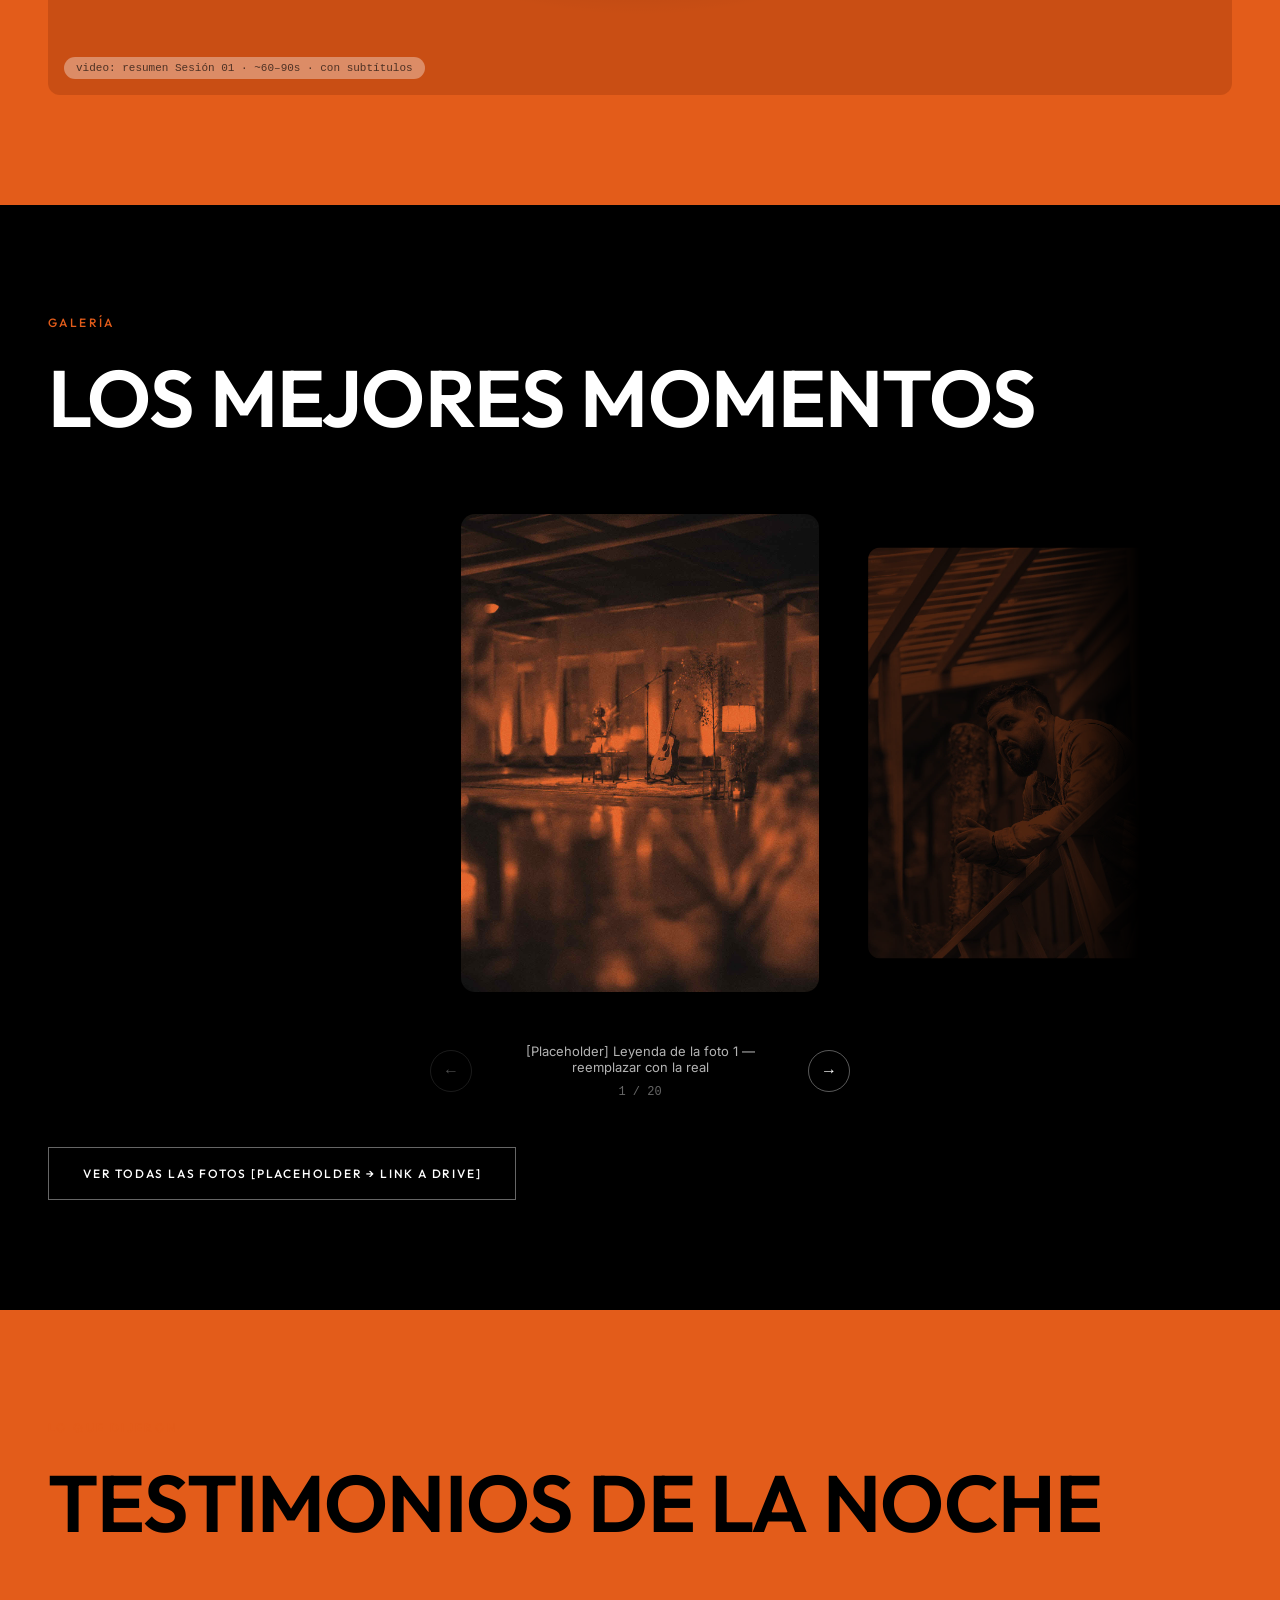
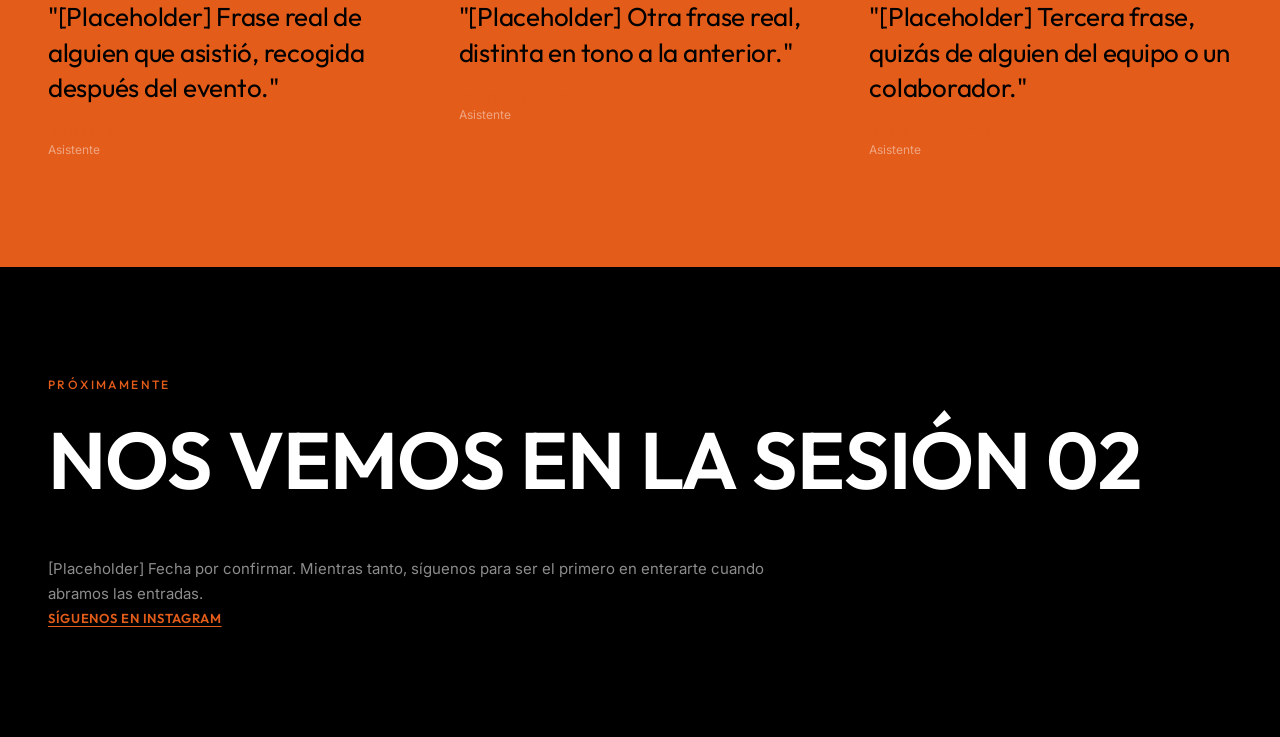
==== commit 1c7c9a8c: "Add lightbox + entrance animations to the recap page - Lightbox: click the active gallery photo to v" ====
--- a/recap-sesion-01.html
+++ b/recap-sesion-01.html
@@ -20,20 +20,20 @@
   <!-- INTRO -->
   <section class="section section--dark reveal" id="intro">
     <div class="eyebrow eyebrow--vivid">Revive la Sesión 01</div>
-    <h2 class="statement">
+    <h2 class="statement split-words">
       Una noche que se sintió <span class="dot">·</span>
       distinta <span class="dot">·</span>
       así fue estar ahí, juntos
     </h2>
-    <p class="lede">[Placeholder] Un párrafo corto contando cómo se sintió la noche, escrito después del evento — no un recuento de horarios, sino la sensación de haber estado ahí.</p>
+    <p class="lede stagger-item">[Placeholder] Un párrafo corto contando cómo se sintió la noche, escrito después del evento — no un recuento de horarios, sino la sensación de haber estado ahí.</p>
   </section>
 
   <!-- VIDEO RESUMEN -->
   <section class="section section--vivid reveal" id="video-resumen">
     <div class="eyebrow eyebrow--vivid">Video</div>
-    <h2 class="section-title section-title--tight">Resumen de la noche</h2>
+    <h2 class="section-title section-title--tight split-words">Resumen de la noche</h2>
 
-    <div class="video-placeholder">
+    <div class="video-placeholder stagger-item">
       <div class="video-placeholder__play">▶</div>
       <div class="video-placeholder__tag">video: resumen Sesión 01 · ~60–90s · con subtítulos</div>
     </div>
@@ -42,9 +42,9 @@
   <!-- GALERÍA -->
   <section class="section section--dark reveal" id="galeria">
     <div class="eyebrow eyebrow--vivid">Galería</div>
-    <h2 class="section-title section-title--tight">Los mejores momentos</h2>
+    <h2 class="section-title section-title--tight split-words">Los mejores momentos</h2>
 
-    <div class="card-stack" id="cardStack">
+    <div class="card-stack stagger-item" id="cardStack">
       <div class="card-stack__viewport">
         <div class="card-stack__track" id="cardTrack"></div>
       </div>
@@ -59,30 +59,30 @@
       </div>
     </div>
 
-    <a class="btn btn--outline" href="#" target="_blank" rel="noopener">Ver todas las fotos [placeholder → link a Drive]</a>
+    <a class="btn btn--outline stagger-item" href="#" target="_blank" rel="noopener">Ver todas las fotos [placeholder → link a Drive]</a>
   </section>
 
   <!-- TESTIMONIOS REALES -->
   <section class="section section--vivid reveal" id="testimonios-reales">
     <div class="eyebrow eyebrow--vivid">Lo que dijeron</div>
-    <h2 class="section-title section-title--tight">Testimonios de la noche</h2>
+    <h2 class="section-title section-title--tight split-words">Testimonios de la noche</h2>
 
     <div class="testimonial-grid">
-      <blockquote class="testimonial">
+      <blockquote class="testimonial stagger-item">
         <p class="testimonial__quote">"[Placeholder] Frase real de alguien que asistió, recogida después del evento."</p>
         <footer>
           <div class="testimonial__name">Nombre Apellido</div>
           <div class="testimonial__context">Asistente</div>
         </footer>
       </blockquote>
-      <blockquote class="testimonial">
+      <blockquote class="testimonial stagger-item">
         <p class="testimonial__quote">"[Placeholder] Otra frase real, distinta en tono a la anterior."</p>
         <footer>
           <div class="testimonial__name">Nombre Apellido</div>
           <div class="testimonial__context">Asistente</div>
         </footer>
       </blockquote>
-      <blockquote class="testimonial">
+      <blockquote class="testimonial stagger-item">
         <p class="testimonial__quote">"[Placeholder] Tercera frase, quizás de alguien del equipo o un colaborador."</p>
         <footer>
           <div class="testimonial__name">Nombre Apellido</div>
@@ -95,12 +95,26 @@
   <!-- CTA SESIÓN 02 -->
   <section class="section section--dark reveal" id="proxima">
     <div class="eyebrow eyebrow--vivid">Próximamente</div>
-    <h2 class="section-title section-title--tight">Nos vemos en la Sesión 02</h2>
-    <p class="lede lede--wide">[Placeholder] Fecha por confirmar. Mientras tanto, síguenos para ser el primero en enterarte cuando abramos las entradas.</p>
-    <a class="link-vivid" href="https://www.instagram.com/ecosdelacasa/" target="_blank" rel="noopener">Síguenos en Instagram</a>
+    <h2 class="section-title section-title--tight split-words">Nos vemos en la Sesión 02</h2>
+    <p class="lede lede--wide stagger-item">[Placeholder] Fecha por confirmar. Mientras tanto, síguenos para ser el primero en enterarte cuando abramos las entradas.</p>
+    <a class="link-vivid stagger-item" href="https://www.instagram.com/ecosdelacasa/" target="_blank" rel="noopener">Síguenos en Instagram</a>
   </section>
 
+  <!-- LIGHTBOX -->
+  <div class="lightbox" id="lightbox">
+    <button class="lightbox__close" id="lightboxClose" aria-label="Cerrar">✕</button>
+    <button class="lightbox__arrow lightbox__arrow--prev" id="lightboxPrev" aria-label="Foto anterior">←</button>
+    <figure class="lightbox__figure">
+      <img id="lightboxImg" src="" alt="">
+      <figcaption class="lightbox__meta">
+        <span id="lightboxCaption"></span> <span class="lightbox__dot">·</span> <span id="lightboxCounter"></span>
+      </figcaption>
+    </figure>
+    <button class="lightbox__arrow lightbox__arrow--next" id="lightboxNext" aria-label="Foto siguiente">→</button>
+  </div>
+
   <script src="js/script.js"></script>
+  <script src="js/animations.js"></script>
   <script src="js/recap.js"></script>
 </body>
 </html>
--- a/css/style.css
+++ b/css/style.css
@@ -811,6 +811,117 @@
   font-size: 12px;
   color: rgba(255, 255, 255, 0.4);
 }
+
+.card-stack__card img { transition: transform 0.3s ease; }
+.card-stack__card.is-active { cursor: pointer; }
+.card-stack__card.is-active:hover img { transform: scale(1.035); }
+
+/* ===== Animación: títulos palabra por palabra ===== */
+.word-anim {
+  display: inline-block;
+  opacity: 0;
+  transform: translateY(0.4em);
+  transition: opacity 0.55s cubic-bezier(0.2, 0.65, 0.2, 1), transform 0.55s cubic-bezier(0.2, 0.65, 0.2, 1);
+}
+.word-anim.is-visible {
+  opacity: 1;
+  transform: translateY(0);
+}
+
+/* ===== Animación: cajas escalonadas ===== */
+.stagger-item {
+  opacity: 0;
+  transform: translateY(26px);
+  transition: opacity 0.6s ease, transform 0.6s ease;
+}
+.stagger-item.is-visible {
+  opacity: 1;
+  transform: translateY(0);
+}
+
+/* ===== Lightbox ===== */
+.lightbox {
+  position: fixed;
+  inset: 0;
+  z-index: 200;
+  display: flex;
+  align-items: center;
+  justify-content: center;
+  background: rgba(6, 4, 2, 0.92);
+  backdrop-filter: blur(16px);
+  -webkit-backdrop-filter: blur(16px);
+  opacity: 0;
+  pointer-events: none;
+  transition: opacity 0.35s ease;
+}
+.lightbox.is-open {
+  opacity: 1;
+  pointer-events: auto;
+}
+
+.lightbox__figure {
+  position: relative;
+  margin: 0;
+  max-width: min(88vw, 880px);
+  transform: scale(0.9);
+  transition: transform 0.45s cubic-bezier(0.2, 0.75, 0.2, 1);
+}
+.lightbox.is-open .lightbox__figure {
+  transform: scale(1);
+}
+
+.lightbox__figure img {
+  display: block;
+  width: 100%;
+  max-height: 78vh;
+  object-fit: contain;
+  border-radius: 12px;
+  box-shadow: 0 0 0 1px rgba(255, 255, 255, 0.08), 0 40px 100px rgba(0, 0, 0, 0.6);
+}
+
+.lightbox__meta {
+  margin-top: 18px;
+  text-align: center;
+  font-size: 13px;
+  color: rgba(255, 255, 255, 0.6);
+}
+.lightbox__dot { color: var(--vivid); }
+
+.lightbox__close,
+.lightbox__arrow {
+  position: absolute;
+  border-radius: 50%;
+  border: 1px solid rgba(255, 255, 255, 0.3);
+  background: rgba(0, 0, 0, 0.4);
+  color: #fff;
+  font-size: 17px;
+  cursor: pointer;
+  transition: background 0.2s ease, border-color 0.2s ease, transform 0.2s ease;
+}
+
+.lightbox__close {
+  top: 24px;
+  right: 24px;
+  width: 44px;
+  height: 44px;
+}
+.lightbox__close:hover {
+  background: var(--vivid);
+  border-color: var(--vivid);
+  transform: rotate(90deg);
+}
+
+.lightbox__arrow {
+  top: 50%;
+  transform: translateY(-50%);
+  width: 50px;
+  height: 50px;
+}
+.lightbox__arrow--prev { left: clamp(12px, 4vw, 48px); }
+.lightbox__arrow--next { right: clamp(12px, 4vw, 48px); }
+.lightbox__arrow:hover { background: var(--vivid); border-color: var(--vivid); }
+.lightbox__arrow:disabled { opacity: 0.25; cursor: default; }
+.lightbox__arrow:disabled:hover { background: rgba(0, 0, 0, 0.4); border-color: rgba(255, 255, 255, 0.3); }
 
 /* ===== Mobile ===== */
 @media (max-width: 600px) {
@@ -832,4 +943,17 @@
     padding: 13px 20px;
     font-size: 12px;
   }
-}
+  .lightbox__arrow {
+    width: 40px;
+    height: 40px;
+    font-size: 14px;
+  }
+  .lightbox__arrow--prev { left: 8px; }
+  .lightbox__arrow--next { right: 8px; }
+  .lightbox__close {
+    top: 12px;
+    right: 12px;
+    width: 38px;
+    height: 38px;
+  }
+}
